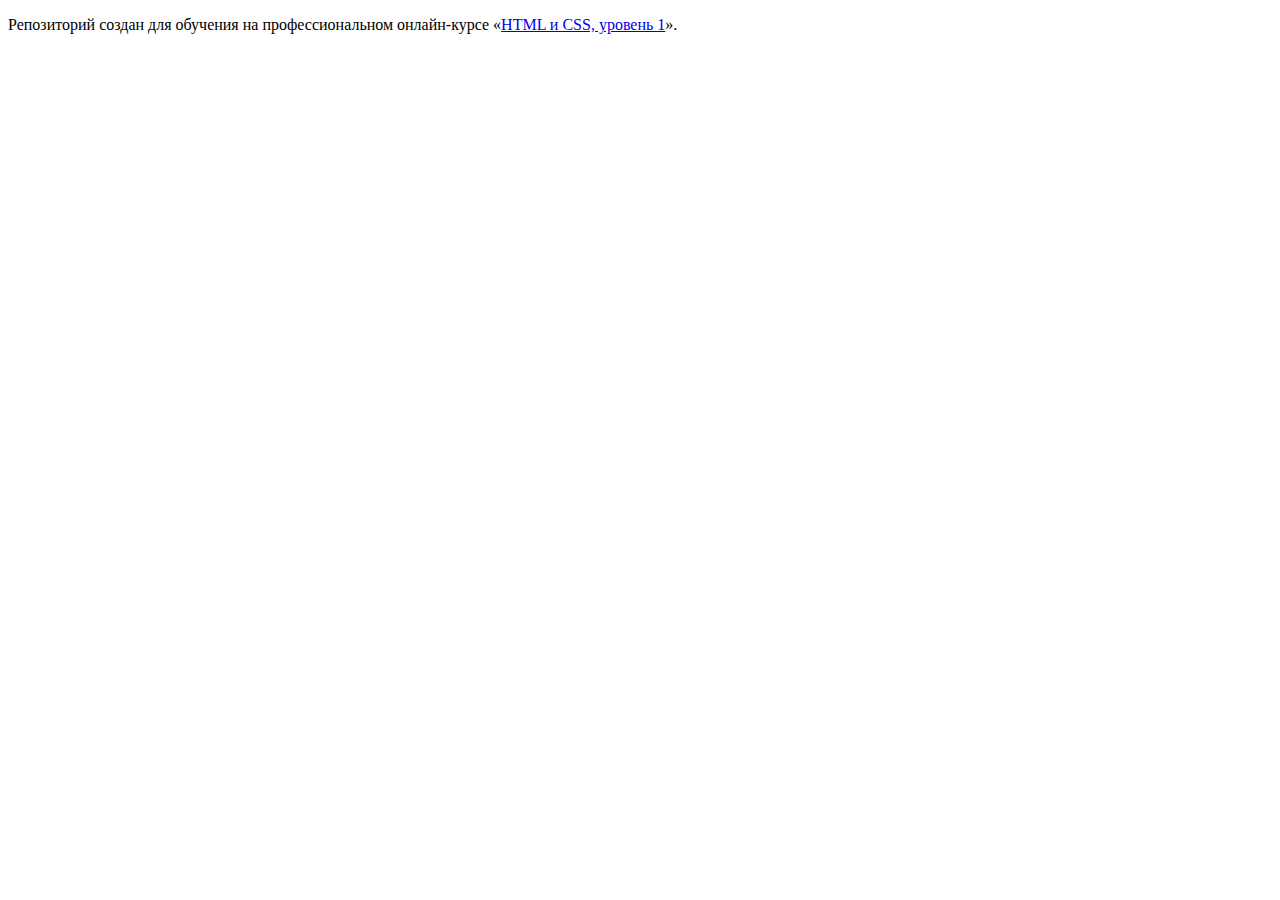
==== index.html @ 3b639845 ":hatching_chick:" ====
<!DOCTYPE html>
<html lang="ru">
  <head>
    <meta charset="utf-8">
    <title>HTML Academy: Барбершоп</title>
  </head>
  <body>

    <p>Репозиторий создан для обучения на профессиональном онлайн‑курсе «<a href="https://htmlacademy.ru/intensive/htmlcss">HTML и CSS, уровень 1</a>».</p>

  </body>
</html>
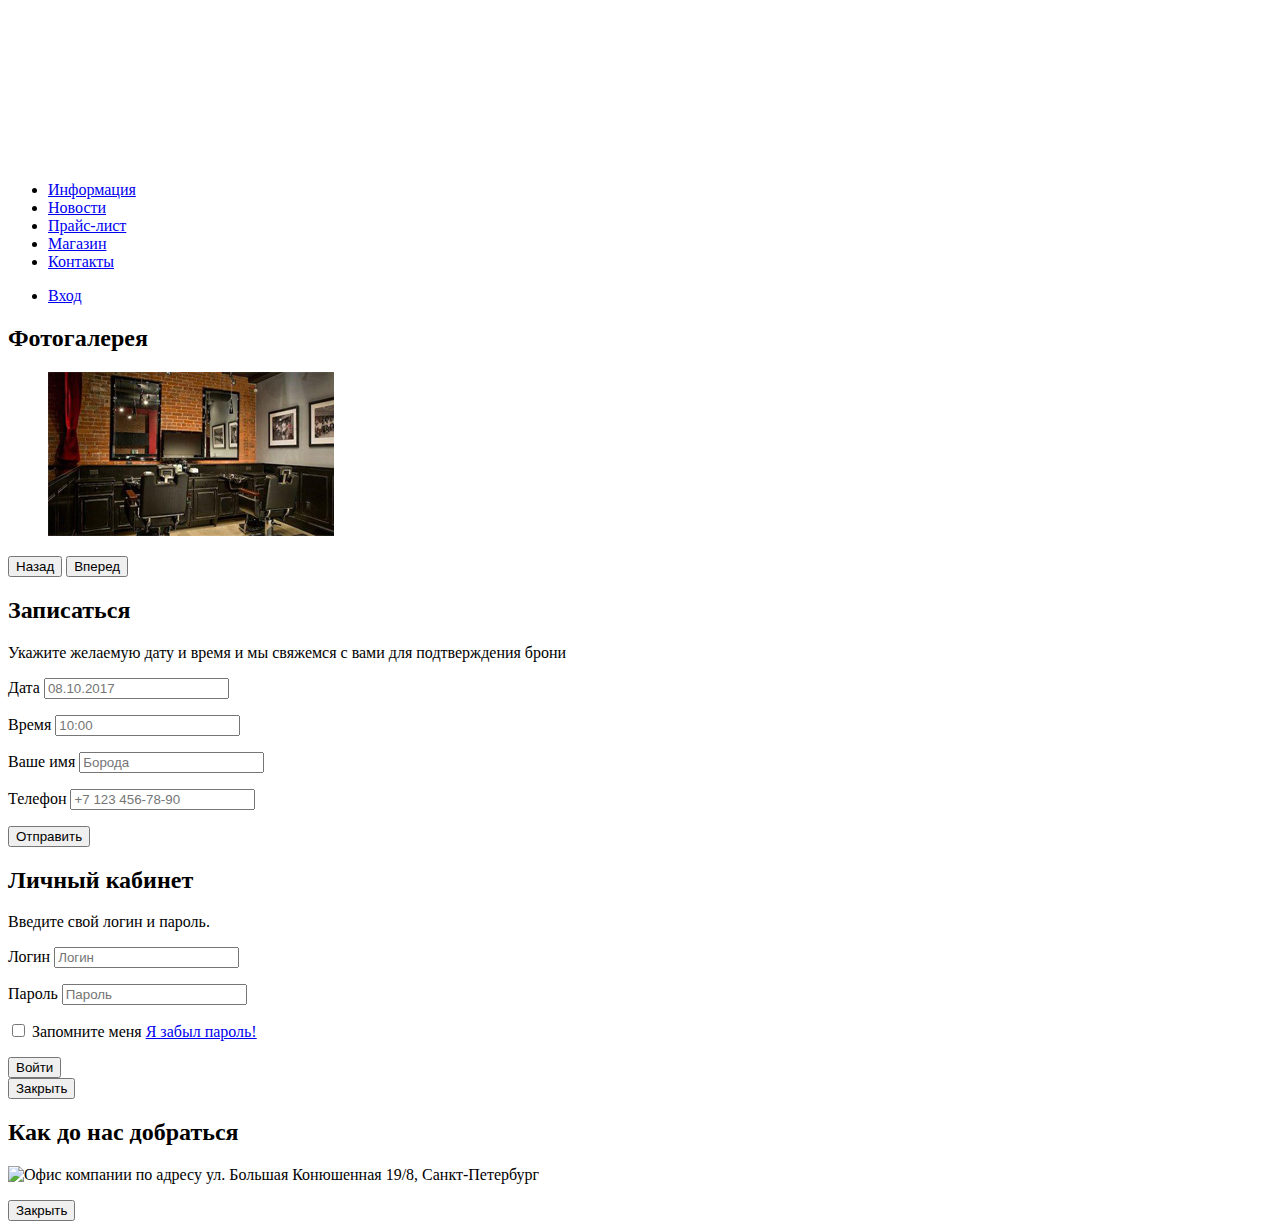
==== commit f0f4d5a3: "Закончил разметку Барбершопа" ====
--- a/index.html
+++ b/index.html
@@ -5,8 +5,93 @@
     <title>HTML Academy: Барбершоп</title>
   </head>
   <body>
-
-    <p>Репозиторий создан для обучения на профессиональном онлайн‑курсе «<a href="https://htmlacademy.ru/intensive/htmlcss">HTML и CSS, уровень 1</a>».</p>
-
+    <header class="main-header">
+      <nav class="main-navigation">
+        <a class="main-header-logo">
+          <img src="img/logo.svg" width="368" height="153" alt="Логотип барбершопа "Бородинский"">
+        </a>
+        <ul class="site-navigation">
+          <li><a href="info.html">Информация</a></li>
+          <li><a href="news.html">Новости</a></li>
+          <li><a href="price.html">Прайс-лист</a></li>
+          <li class="site-navigation-current"><a href="catalog.html">Магазин</a></li>
+          <li><a href="contacts.html">Контакты</a></li>
+        </ul>
+        <ul class="user-navigation">
+          <li>
+            <a class="login-link" href="login.html">
+              Вход
+            </a>
+          </li>
+        </ul>
+      </nav>
+    </header>
+    <main class="container">
+      <section class="gallery">
+        <h2>Фотогалерея</h2>
+        <figure class="gallery-content">
+          <a href="#">
+            <img src="img/studio.jpg" width="286" height="164" alt="Интерьер">
+          </a>
+        </figure>
+        <button class="button gallery-button gallery-button-back" type="button">Назад</button>
+        <button class="button gallery-button gallery-button-next" type="button">Вперед</button>
+      </section>
+      <section class="appointment">
+        <h2>Записаться</h2>
+        <p class="appointment-info">Укажите желаемую дату и время и мы свяжемся с вами для подтверждения брони</p>
+        <form class="appointment-form" action="https://echo.htmlacademy.ru" method="post">
+          <p class="appointment-item">
+            <label for="date">Дата<label>
+            <input type="text" name="date" value="" id="date" placeholder="08.10.2017">
+          </p>
+          <p class="appointment-item">
+            <label for="time">Время</label>
+            <input type="text" name="time" value="" id="time" placeholder="10:00">
+          </p>
+          <p class="appointment-item">
+            <label for="name">Ваше имя</label>
+            <input type="text" name="name" value="" id="name" placeholder="Борода">
+          </p>
+          <p class="appointment-item">
+            <label for="phone">Телефон</label>
+            <input type="tel" name="phone" value="" id="phone" placeholder="+7 123 456-78-90">
+          </p>
+          <button class="button" type="submit">Отправить</button>
+        </form>
+      </section>
+      <section class="modal modal-login">
+        <h2>Личный кабинет</h2>
+        <p>Введите свой логин и пароль.</p>
+        <form class="login-form" action="https://echo.htmlacademy.ru" method="post">
+          <p>
+            <label class="visually-hidden" for="user-login">Логин</label>
+            <input class="login-icon-user" type="text" id="user-login" name="login" placeholder="Логин">
+          </p>
+          <p>
+            <label class="visually-hidden" for="user-password">Пароль</label>
+            <input class="login-icon-password" type="password" id="user-password" name="password" placeholder="Пароль">
+          </p>
+          <p class="login-password-info">
+            <label for="login-checkbox">
+              <input type="checkbox" name="remember">
+              Запомните меня
+            </label>
+            <a class="restore" href="#">Я забыл пароль!</a>
+          </p>
+          <button class="button" type="submit">Войти</button>
+        </form>
+        <button class="modal-close" type="button">Закрыть</button>
+      </section>
+      <section class="modal modal-map">
+        <h2 class="visually-hidden">Как до нас добраться</h2>
+        <p>
+          <img src="img/map.jpg" width="780" height="560" alt="Офис компании по адресу ул. Большая Конюшенная 19/8, Санкт-Петербург">
+        </p>
+        <button class="modal-close" type="button">
+          Закрыть
+        </button>
+      </section>
+    </main>
   </body>
 </html>
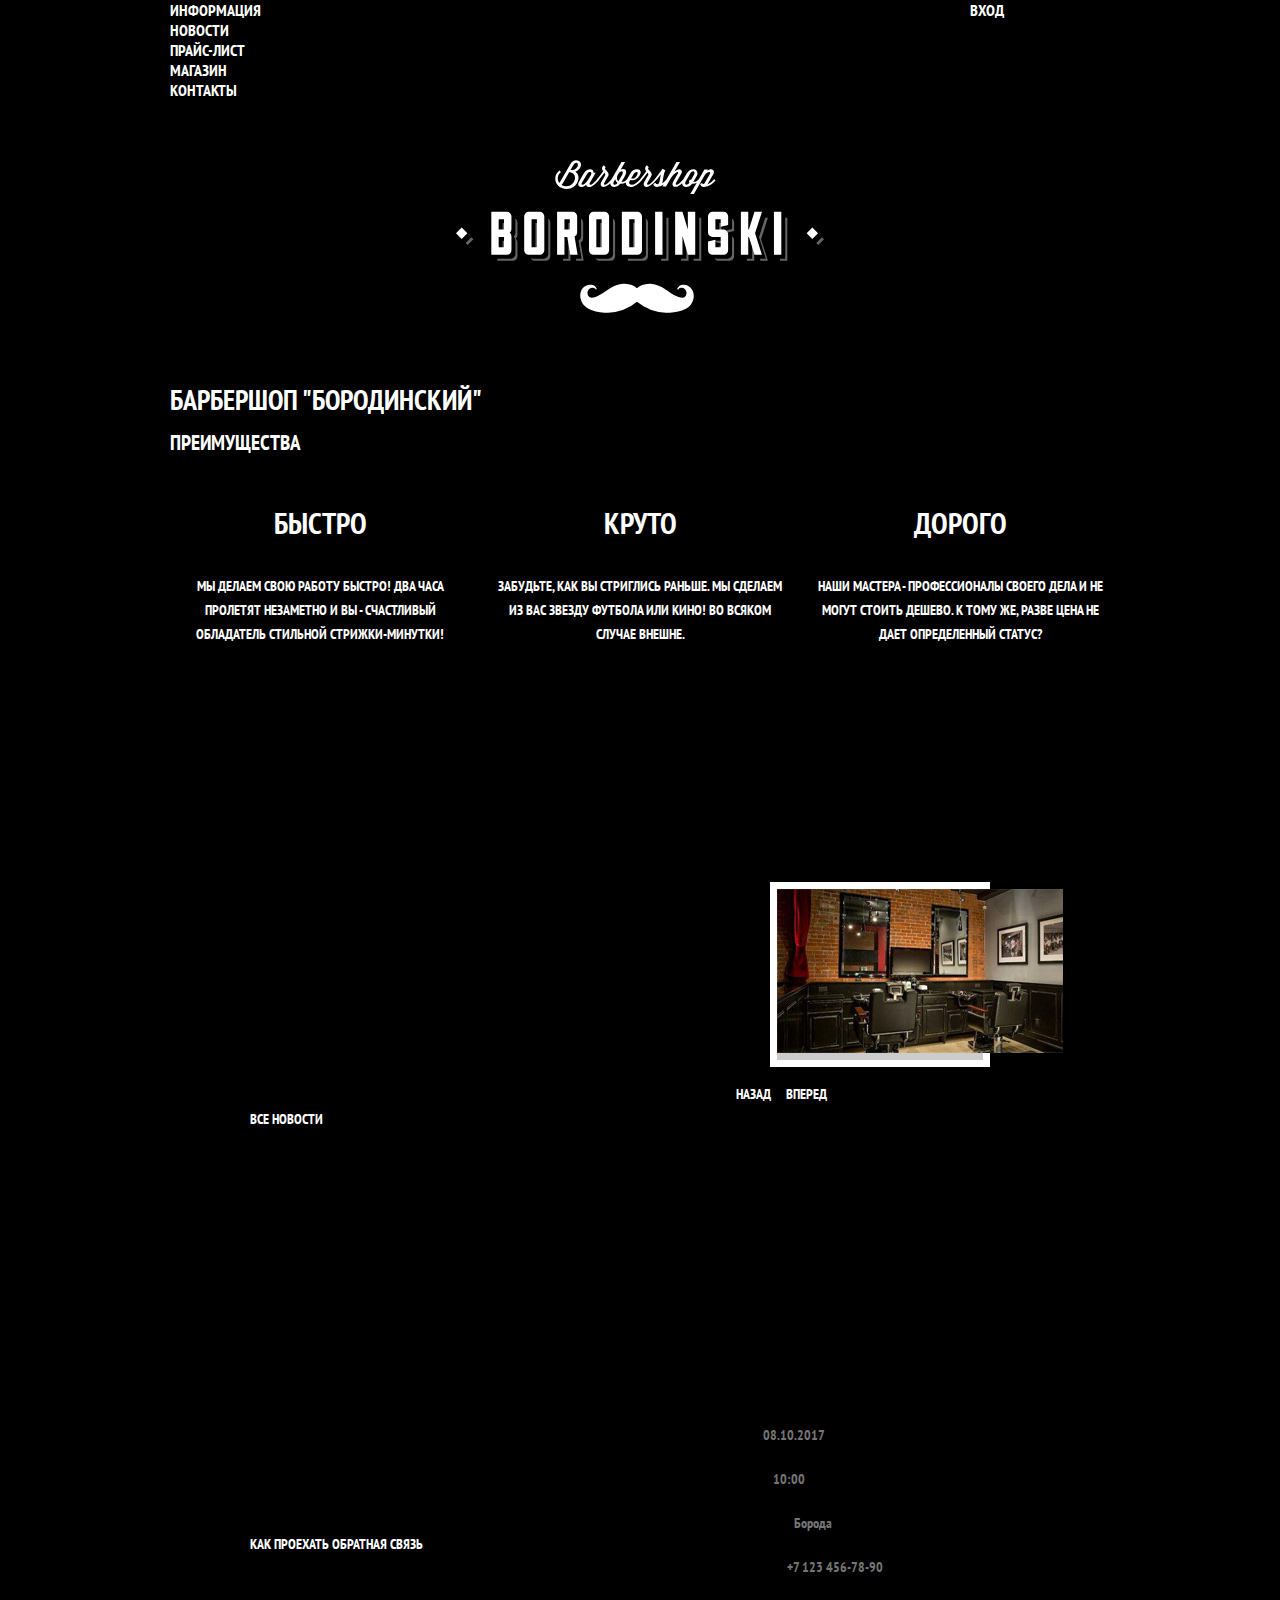
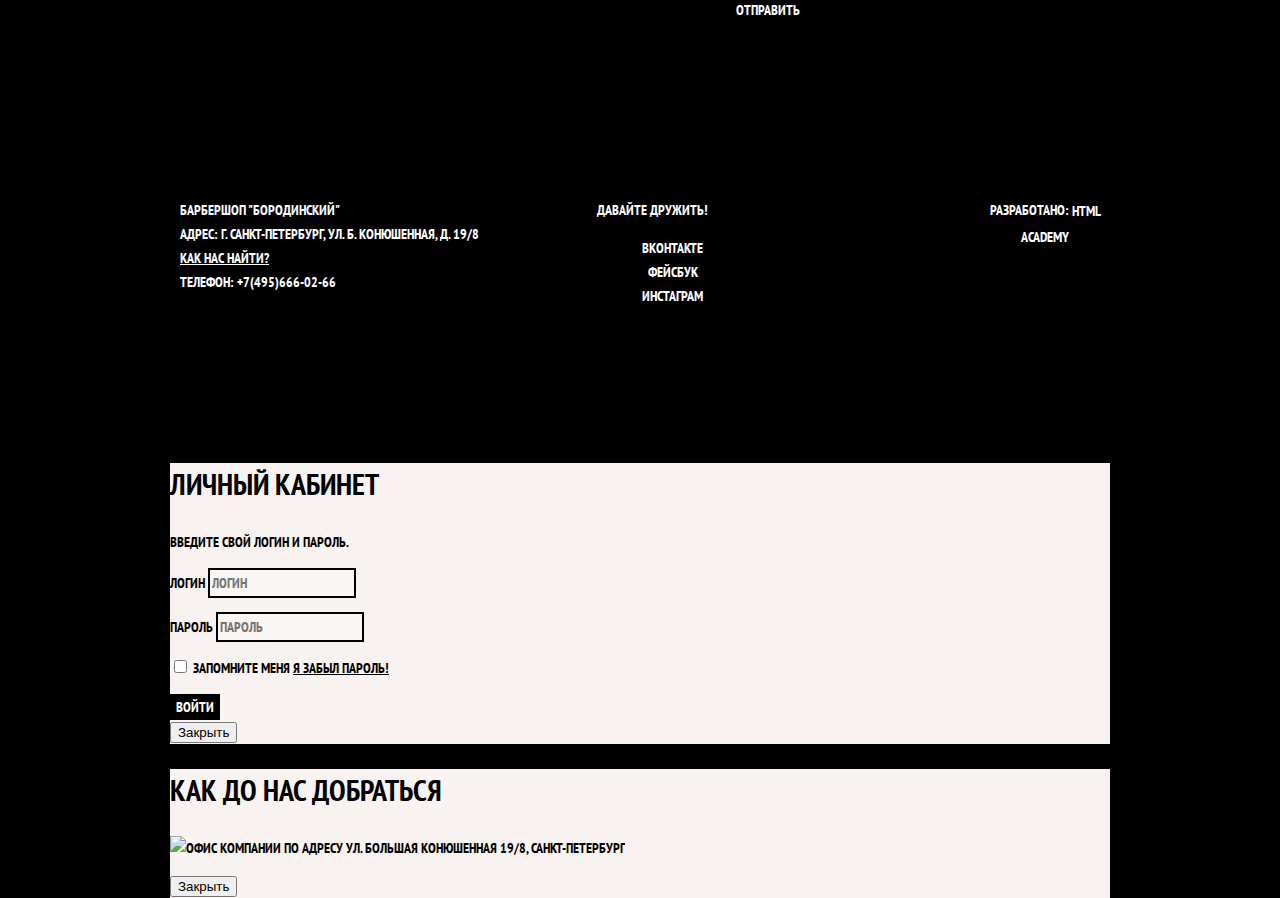
==== commit a2b0f7e9: "добавил сетки" ====
--- a/index.html
+++ b/index.html
@@ -1,65 +1,150 @@
 <!DOCTYPE html>
 <html lang="ru">
-  <head>
-    <meta charset="utf-8">
-    <title>HTML Academy: Барбершоп</title>
-  </head>
-  <body>
-    <header class="main-header">
-      <nav class="main-navigation">
-        <a class="main-header-logo">
-          <img src="img/logo.svg" width="368" height="153" alt="Логотип барбершопа "Бородинский"">
-        </a>
+<head>
+  <meta charset="UTF-8">
+  <title>Барбершоп «Бородинский»</title>
+  <link href="https://fonts.googleapis.com/css?family=PT+Sans+Narrow:400,700&amp;subset=latin,cyrillic" rel="stylesheet">
+  <link href="css/normalize.css" rel="stylesheet">
+  <link href="css/style.css" rel="stylesheet">
+</head>
+
+<body>
+
+<header class="main-header">
+  <nav class="main-navigation">
+    <a class="main-header-logo">
+      <img src="img/index-logo.svg" width="368" height="153" alt="Логотип барбершопа «Бородинский»">
+    </a>
+    <div class="main-navigation-wrapper">
+      <div class="container">
         <ul class="site-navigation">
           <li><a href="info.html">Информация</a></li>
           <li><a href="news.html">Новости</a></li>
           <li><a href="price.html">Прайс-лист</a></li>
-          <li class="site-navigation-current"><a href="catalog.html">Магазин</a></li>
+          <li><a href="catalog.html">Магазин</a></li>
           <li><a href="contacts.html">Контакты</a></li>
         </ul>
         <ul class="user-navigation">
-          <li>
-            <a class="login-link" href="login.html">
-              Вход
-            </a>
+          <li><a class="login-link" href="login.html">Вход</a></li>
+        </ul>
+      </div>
+    </div>
+  </nav>
+</header>
+    <main class="container">
+
+      <h1 class="visually-hidden">Барбершоп "Бородинский"</h1>
+
+      <section class="features">
+        <h2 class="visually-hidden">Преимущества</h2>
+        <ul class="features-list">
+          <li class="feature-item">
+            <h3>Быстро</h3>
+            <p>Мы делаем свою работу быстро! Два часа пролетят незаметно и вы - счастливый обладатель стильной стрижки-минутки!</p>
+          </li>
+          <li class="feature-item">
+            <h3>Круто</h3>
+            <p>Забудьте, как вы стриглись раньше. Мы сделаем из вас звезду футбола или кино! Во всяком случае внешне.</p>
+          </li>
+          <li class="feature-item">
+            <h3>Дорого</h3>
+            <p>Наши мастера - профессионалы своего дела и не могут стоить дешево. К тому же, разве цена не дает определенный статус?</p>
           </li>
         </ul>
-      </nav>
-    </header>
-    <main class="container">
-      <section class="gallery">
-        <h2>Фотогалерея</h2>
-        <figure class="gallery-content">
-          <a href="#">
+      </section>
+
+      <div class="index-columns">
+        <section class="news">
+          <h2>Новости</h2>
+          <ul class="news-list">
+            <li class="news-item">
+              <p>Нам наконец завезли ягермейстер! Теперь вы можете пропустить стаканчик во время стрижки</p>
+              <time datetime="2019-01-11">11 января</time>
+            </li>
+            <li class="news-item">
+              <p>В нашей команде пополнение, Борис "бритва" стригунец. Обладатель множества титулов и наград полнил наши стройные ряды </p>
+              <time datetime="2019-01-18">18 января</time>
+            </li>
+          </ul>
+          <a class="button" href="news.html">Все новости</a>
+        </section>
+
+        <section class="gallery">
+          <h2>Фотогалерея</h2>
+          <figure class="gallery-content">
+            <a href="#">
             <img src="img/studio.jpg" width="286" height="164" alt="Интерьер">
-          </a>
-        </figure>
-        <button class="button gallery-button gallery-button-back" type="button">Назад</button>
-        <button class="button gallery-button gallery-button-next" type="button">Вперед</button>
-      </section>
-      <section class="appointment">
-        <h2>Записаться</h2>
-        <p class="appointment-info">Укажите желаемую дату и время и мы свяжемся с вами для подтверждения брони</p>
-        <form class="appointment-form" action="https://echo.htmlacademy.ru" method="post">
-          <p class="appointment-item">
-            <label for="date">Дата<label>
-            <input type="text" name="date" value="" id="date" placeholder="08.10.2017">
+            </a>
+          </figure>
+          <button class="button gallery-button gallery-button-back" type="button">Назад</button>
+          <button class="button gallery-button gallery-button-next" type="button">Вперед</button>
+        </section>
+      </div>
+
+      <div class="index-columns">
+        <section class="contacts">
+          <h2>Контактная информация</h2>
+          <p>
+            Барбершоп "Бородинский"<br>
+            Адрес: г. Санкт-Петербург, ул. Б. Конюшенная, д. 19/8<br>
+            Телефон: +7(495)666-02-66
           </p>
-          <p class="appointment-item">
-            <label for="time">Время</label>
-            <input type="text" name="time" value="" id="time" placeholder="10:00">
+          <p>
+            Время работы:<br>
+            пн-пт: c 10:00 до 22:00<br>
+            сб-вс: с 10:00 до 19:00
           </p>
-          <p class="appointment-item">
-            <label for="name">Ваше имя</label>
-            <input type="text" name="name" value="" id="name" placeholder="Борода">
+          <a class="button" href="map.html">Как проехать</a>
+          <a class="button" href="contacts.html">Обратная связь</a>
+        </section>
+
+        <section class="appointment">
+          <h2>Записаться</h2>
+          <p class="appointment-info">Укажите желаемую дату и время и мы свяжемся с вами для подтверждения брони</p>
+          <form class="appointment-form" action="https://echo.htmlacademy.ru" method="post">
+            <p class="appointment-item">
+              <label for="date">Дата<label>
+                <input type="text" name="date" value="" id="date" placeholder="08.10.2017">
+            </p>
+            <p class="appointment-item">
+              <label for="time">Время</label>
+              <input type="text" name="time" value="" id="time" placeholder="10:00">
+            </p>
+            <p class="appointment-item">
+              <label for="name">Ваше имя</label>
+              <input type="text" name="name" value="" id="name" placeholder="Борода">
+            </p>
+            <p class="appointment-item">
+              <label for="phone">Телефон</label>
+              <input type="tel" name="phone" value="" id="phone" placeholder="+7 123 456-78-90">
+            </p>
+            <button class="button" type="submit">Отправить</button>
+          </form>
+        </section>
+      </div>
+
+      <footer class="main-footer">
+        <div class="container">
+          <p class="footer-contacts">
+            Барбершоп "Бородинский"<br>
+            Адрес: г. Санкт-Петербург, ул. Б. Конюшенная, д. 19/8<br>
+            <a href="map.html">Как нас найти?</a><br>
+            Телефон: +7(495)666-02-66
           </p>
-          <p class="appointment-item">
-            <label for="phone">Телефон</label>
-            <input type="tel" name="phone" value="" id="phone" placeholder="+7 123 456-78-90">
+          <div class="footer-social">
+            <b>Давайте дружить!</b>
+            <ul>
+              <li><a class="social-button" href="#">Вконтакте</a></li>
+              <li><a class="social-button" href="#">Фейсбук</a></li>
+              <li><a class="social-button" href="#">Инстаграм</a></li>
+            </ul>
+          </div>
+          <p class="footer-copyright">
+            <b>Разработано:</b> <a class="button" href="https://htmlacademy.ru">HTML Academy</a>
           </p>
-          <button class="button" type="submit">Отправить</button>
-        </form>
-      </section>
+        </div>
+      </footer>
+
       <section class="modal modal-login">
         <h2>Личный кабинет</h2>
         <p>Введите свой логин и пароль.</p>
--- a/css/style.css
+++ b/css/style.css
@@ -0,0 +1,644 @@
+body {
+  margin: 0;
+  padding: 0;
+
+  font-family: "PT Sans Narrow", Arial, sans-serif;
+  font-size: 14px;
+  line-height: 24px;
+  font-weight: 700;
+  color: #ffffff;
+  text-transform: uppercase;
+
+  background-color: #000000;
+  background-image: url("img/bg.jpg");
+  background-position: top center;
+  background-repeat: no-repeat;
+}
+
+.inner-page {
+  color: #000000;
+
+  background-color: #f9f6f3;
+  background-image: url("img/pattern-light.jpg");
+  background-position: 0 0;
+  background-repeat: repeat;
+}
+
+a {
+  text-decoration: none;
+}
+
+.button {
+  font: inherit;
+
+  text-align: center;
+  color: #ffffff;
+  vertical-align: middle;
+  text-transform: uppercase;
+
+  background-color: #000000;
+  border: none;
+}
+
+.button:hover,
+.button:focus,
+.button:active {
+  background-color: #663d15;
+}
+
+.main-navigation {
+  font-size: 16px;
+  line-height: 20px;
+  color: #ffffff;
+
+  background-color: #000000;
+}
+
+.site-navigation,
+.user-navigation {
+  list-style: none;
+}
+
+.site-navigation a,
+.user-navigation a {
+  color: #ffffff;
+}
+
+.site-navigation a:hover,
+.site-navigation a:focus,
+.user-navigation a:hover,
+.user-navigation a:focus {
+  background-color: #242424;
+}
+
+.features-list {
+  list-style: none;
+}
+
+.feature-item {
+  text-align: center;
+}
+
+.feature-item h3 {
+  font-size: 30px;
+  line-height: 42px;
+}
+
+.index-columns {
+  color: #000000;
+
+  background-color: #f8f5f2;
+  background-image: url("img/pattern-light.jpg");
+  background-position: 0 0;
+  background-repeat: repeat;
+}
+
+.index-columns h2 {
+  font-size: 30px;
+  line-height: 42px;
+}
+
+.news-list {
+  list-style: none;
+}
+
+.news-item time {
+  text-transform: none;
+}
+
+.gallery-content {
+  background-color: #cccccc;
+  border: 7px solid #ffffff;
+}
+
+.appointment-item input {
+  font: inherit;
+
+  background-color: transparent;
+  border: 2px solid #000000;
+}
+
+.appointment-item input:focus {
+  border-color: #663d15;
+}
+
+.page-title {
+  font-size: 30px;
+  line-height: 42px;
+}
+
+.breadcrumbs {
+  list-style: none;
+}
+
+.breadcrumbs a {
+  color: #000000;
+}
+
+.breadcrumbs a:hover,
+.breadcrumbs a:focus {
+  text-decoration: underline;
+}
+
+.breadcrumbs-current {
+  color: #aba9a7;
+}
+
+.filter fieldset {
+  border: none;
+}
+
+.filter legend {
+  font-size: 24px;
+  line-height: 30px;
+}
+
+.filter ul {
+  list-style: none;
+  line-height: 18px;
+}
+
+.filter-input:hover + label,
+.filter-input:focus + label {
+  color: #663d15;
+}
+
+.filter-input:disabled + label {
+  color: #000000;
+
+  opacity: 0.5;
+}
+
+.catalog-list {
+  list-style: none;
+}
+
+.catalog-item {
+  background-color: #f8f8f8;
+  box-shadow: 0 0 10px rgba(0, 0, 0, 0.1);
+}
+
+.catalog-item:hover {
+  box-shadow: 0 0 10px rgba(0, 0, 0, 0.2);
+}
+
+.catalog-item a {
+  color: #000000;
+}
+
+.catalog-item h3 {
+  font-size: 14px;
+  line-height: 18px;
+}
+
+.catalog-category {
+  text-transform: none;
+}
+
+.catalog-item-price b {
+  font-size: 14px;
+  line-height: 20px;
+  text-align: center;
+
+  background-color: #e5e5e5;
+}
+
+.catalog-item-price .button {
+  line-height: 20px;
+  color: #ffffff;
+}
+
+.pagination-list {
+  list-style: none;
+}
+
+.pagination-item a {
+  color: #ffffff;
+
+  background-color: #000000;
+}
+
+.pagination-item a:hover,
+.pagination-item a:focus,
+.pagination-item a:active {
+  background-color: #663d15;
+}
+
+.pagination-item-current a {
+  color: #000000;
+
+  background-color: #ffffff;
+}
+
+.pagination-item-current a:hover,
+.pagination-item-current a:focus,
+.pagination-item-current a:active {
+  color: #000000;
+
+  background-color: #ffffff;
+}
+
+.product-photo-preview {
+  list-style: none;
+}
+
+.product-photo-preview li {
+  box-shadow: 0 0 10px 2px rgba(0, 0, 0, 0.1);
+}
+
+.product-photo-full {
+  box-shadow: 0 0 10px 2px rgba(0, 0, 0, 0.1);
+}
+
+.product-article {
+  text-align: right;
+  color: #aeaeae;
+}
+
+.product-price b {
+  line-height: 20px;
+  text-align: center;
+
+  background-color: #e5e5e5;
+}
+
+.product-info h3 {
+  font-size: 24px;
+  line-height: 30px;
+}
+
+.product-info ul {
+  list-style: none;
+}
+
+.main-footer {
+  color: #ffffff;
+
+  background-color: #212121;
+  background-image: url("img/pattern-dark.jpg");
+  background-position: 0 0;
+  background-repeat: repeat;
+}
+
+.footer-contacts a {
+  color: #ffffff;
+  text-decoration: underline;
+}
+
+.footer-contacts a:hover,
+.footer-contacts a:focus {
+  text-decoration: none;
+}
+
+.footer-social {
+  text-align: center;
+}
+
+.footer-social ul {
+  list-style: none;
+}
+
+.social-button {
+  color: #ffffff;
+}
+
+.footer-copyright {
+  text-align: center;
+}
+
+.footer-copyright .button:hover,
+.footer-copyright .button:focus {
+  color: #000000;
+
+  background-color: #ffffff;
+}
+
+.modal {
+  color: #000000;
+
+  background-color: #f8f3f0;
+  background-image: url("img/pattern-light.jpg");
+  background-position: 0 0;
+  background-repeat: repeat;
+}
+
+.modal h2 {
+  font-size: 30px;
+  line-height: 42px;
+}
+
+.login-form input[type="text"],
+.login-form input[type="password"] {
+  font: inherit;
+  color: #000000;
+  text-transform: uppercase;
+
+  background-color: #f9f6f3;
+  border: 2px solid #000000;
+}
+
+.login-form input:focus {
+  border-color: #663d15;
+}
+
+.login-checkbox:hover,
+.login-checkbox:focus {
+  color: #663d15;
+}
+
+.restore {
+  color: #000000;
+  text-decoration: underline;
+}
+
+.restore:hover,
+.restore:focus {
+  text-decoration: none;
+}
+
+/* ----- Сеточные стили ----- */
+
+
+html,
+body {
+  min-width: 1122px;
+  min-height: 1750px;
+}
+
+body {
+  /* Временно для сетки */
+  background-image: url('img/barbershop-index-grid.jpg');
+  background-size: 1372px auto;
+  background-repeat: no-repeat;
+}
+
+.container {
+  width: 940px;
+  margin: 0 auto;
+  padding: 0 10px;
+}
+
+.main-header {
+  margin-bottom: 75px;
+
+  /* Временно для сетки */
+  min-height: 285px;
+}
+
+.inner-page .main-header {
+  margin-bottom: 50px;
+
+  background-color: #000000;
+  /*  */
+  min-height: 70px;
+}
+
+.main-navigation {
+  display: flex;
+  flex-direction: column;
+  align-items: center;
+
+  /* Временно для сетки */
+  min-height: 285px;
+  background-color: transparent;
+}
+
+.inner-page .main-navigation {
+  align-items: flex-start;
+  flex-direction: row;
+  /*  */
+  min-height: 70px;
+}
+
+.main-header-logo {
+  order: 2;
+  width: 368px;
+  height: 153px;
+
+  /* Временно для сетки */
+  /* display: block;*/
+}
+
+.inner-page .main-header-logo {
+  order: 0;
+
+  width: 111px;
+  height: 24px;
+  padding: 23px 20px;
+}
+
+.main-navigation-wrapper {
+  width: 100%;
+  margin-bottom: 60px;
+
+  background-color: #000000;
+
+  /* Временно для сетки */
+  min-height: 70px;
+  background-color: transparent;
+}
+
+.main-navigation-wrapper .container {
+  display: flex;
+  justify-content: space-between;
+}
+
+.site-navigation {
+  width: 620px;
+  margin: 0;
+  padding: 0;
+
+  list-style: none;
+
+  /* Временно для сетки */
+  min-height: 70px;
+}
+
+.user-navigation {
+  width: 140px;
+  margin: 0;
+  padding: 0;
+
+  list-style: none;
+
+  /* Временно для сетки */
+  min-height: 70px;
+}
+
+.inner-page .user-navigation {
+  margin-left: auto;
+}
+
+.features {
+  margin-bottom: 80px;
+}
+
+.features-list {
+  display: flex;
+  justify-content: space-between;
+  margin: 0;
+  padding: 0;
+
+  list-style: none;
+
+  /* Временно для сетки */
+  min-height: 170px;
+}
+
+.feature-item {
+  width: 300px;
+
+  /* Временно для сетки */
+  min-height: 170px;
+}
+
+.index-columns {
+  display: flex;
+  justify-content: space-between;
+  padding: 50px 80px;
+  margin-bottom: 35px;
+
+  /* Временно для сетки */
+  background-image: none;
+  background-color: transparent;
+}
+
+
+.news {
+  width: 380px;
+
+  /* Временно для сетки */
+  min-height: 315px;
+}
+
+.gallery {
+  width: 300px;
+
+  /* Временно для сетки */
+  min-height: 315px;
+}
+
+.contacts {
+  width: 380px;
+
+  /* Временно для сетки */
+  min-height: 295px;
+}
+
+.appointment {
+  width: 300px;
+
+  /* Временно для сетки */
+  min-height: 340px;
+}
+
+.page-title {
+  margin: 0;
+  margin-bottom: 15px;
+  padding: 0;
+
+  /*  */
+  min-height: 42px;
+}
+
+.breadcrumbs {
+  padding: 0;
+  margin: 0;
+  margin-bottom: 50px;
+
+  /*  */
+  min-height: 24px;
+}
+
+.catalog-columns {
+  display: flex;
+  justify-content: space-between;
+}
+
+.filters {
+  width: 180px;
+
+  /*  */
+  min-height: 687px;
+}
+
+.catalog {
+  width: 700px;
+
+  /*  */
+  min-height: 687px;
+}
+
+.catalog-list {
+  display: flex;
+  flex-wrap: wrap;
+  padding: 0;
+  margin: 0;
+  margin-bottom: 25px;
+
+  list-style: none;
+}
+
+.catalog-item {
+  width: 220px;
+  margin-bottom: 20px;
+  margin-right: 20px;
+
+  /*  */
+  min-height: 285px;
+}
+
+.catalog-item:nth-child(3n) {
+  margin-right: 0;
+}
+
+.pagination-list {
+  padding: 0;
+  margin: 0;
+
+  list-style: none;
+
+  /*  */
+  min-height: 47px;
+}
+
+.main-footer {
+   padding: 60px 0;
+   margin-top: 65px;
+
+  /* Временно для сетки */
+  background: none;
+  min-height: 180px;
+}
+
+.inner-page .main-footer {
+  margin-top: 45px;
+}
+
+.main-footer .container {
+  display: flex;
+}
+
+.footer-contacts {
+  width: 320px;
+  margin: 0;
+  margin-right: 80px;
+
+  /* Временно для сетки */
+  min-height: 100px;
+}
+
+.footer-social {
+  width: 145px;
+
+  /* Временно для сетки */
+  min-height: 100px;
+}
+
+.footer-copyright {
+  width: 150px;
+  margin: 0;
+  margin-left: auto;
+
+  /* Временно для сетки */
+  min-height: 100px;
